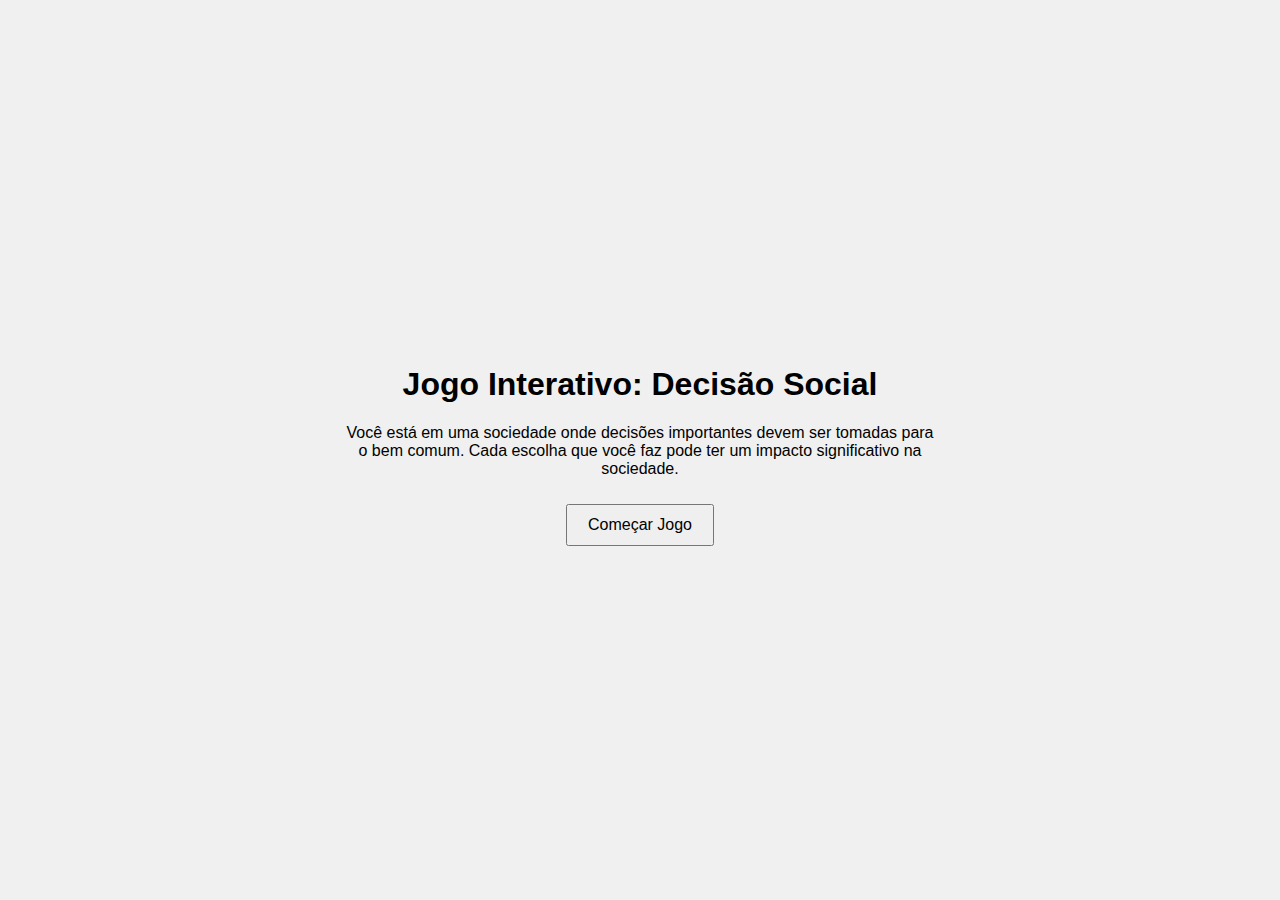
==== index.html @ 18a89e90 "Add files via upload" ====
<!DOCTYPE html>
<html lang="pt-BR">
<head>
    <meta charset="UTF-8">
    <meta name="viewport" content="width=device-width, initial-scale=1.0">
    <title>Jogo Interativo: Decisão Social</title>
    <link rel="stylesheet" href="ia.css">
</head>
<body>
    <div id="game-container">
        <div id="start-screen">
            <h1>Jogo Interativo: Decisão Social</h1>
            <p>Você está em uma sociedade onde decisões importantes devem ser tomadas para o bem comum. Cada escolha que você faz pode ter um impacto significativo na sociedade.</p>
            <button id="start-btn">Começar Jogo</button>
        </div>
        <div id="game-screen" style="display: none;">
            <div id="story-container">
                <p id="story-text">Clique no botão abaixo para começar a história.</p>
                <div id="choices-container"></div>
            </div>
        </div>
        <div id="end-screen" style="display: none;">
            <p id="end-text">Obrigado por jogar!</p>
            <button id="restart-btn">Jogar Novamente</button>
        </div>
    </div>
    <script src="ia.js"></script>
</body>
</html>
---- ia.css ----
/* styles.css */
body {
    font-family: Arial, sans-serif;
    margin: 0;
    padding: 0;
    display: flex;
    justify-content: center;
    align-items: center;
    height: 100vh;
    background-color: #f0f0f0;
}

#game-container {
    text-align: center;
    width: 80%;
    max-width: 600px;
}

#start-screen, #game-screen, #end-screen {
    margin-top: 20px;
}

button {
    margin: 10px;
    padding: 10px 20px;
    font-size: 16px;
    cursor: pointer;
}

#choices-container button {
    margin: 5px;
}
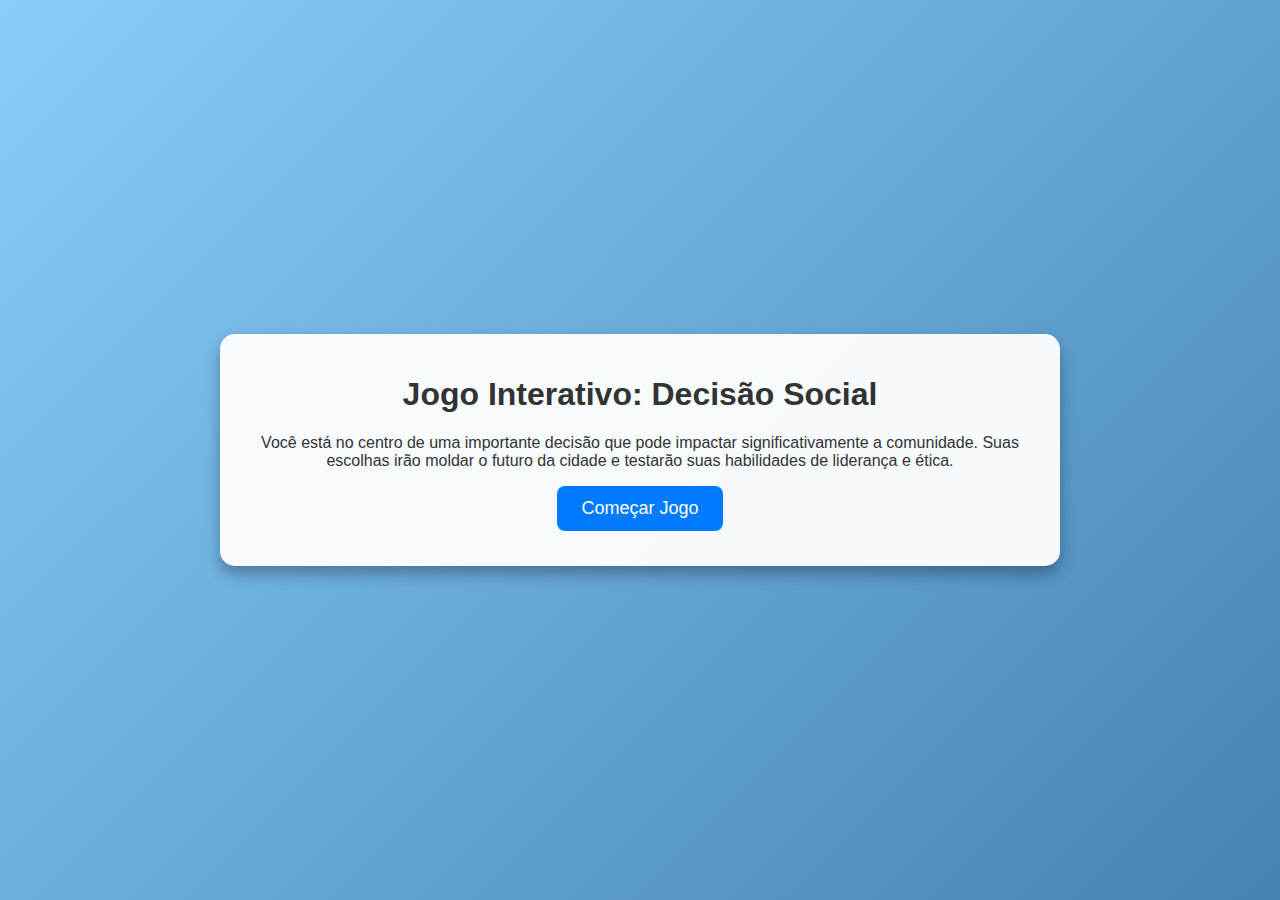
==== commit 0c2ffd90: "Add files via upload" ====
--- a/index.html
+++ b/index.html
@@ -4,13 +4,13 @@
     <meta charset="UTF-8">
     <meta name="viewport" content="width=device-width, initial-scale=1.0">
     <title>Jogo Interativo: Decisão Social</title>
-    <link rel="stylesheet" href="ia.css">
+    <link rel="stylesheet" href="style.css">
 </head>
 <body>
     <div id="game-container">
         <div id="start-screen">
             <h1>Jogo Interativo: Decisão Social</h1>
-            <p>Você está em uma sociedade onde decisões importantes devem ser tomadas para o bem comum. Cada escolha que você faz pode ter um impacto significativo na sociedade.</p>
+            <p>Você está no centro de uma importante decisão que pode impactar significativamente a comunidade. Suas escolhas irão moldar o futuro da cidade e testarão suas habilidades de liderança e ética.</p>
             <button id="start-btn">Começar Jogo</button>
         </div>
         <div id="game-screen" style="display: none;">
@@ -24,6 +24,6 @@
             <button id="restart-btn">Jogar Novamente</button>
         </div>
     </div>
-    <script src="ia.js"></script>
+    <script src="script.js"></script>
 </body>
 </html>
--- a/style.css
+++ b/style.css
@@ -0,0 +1,92 @@
+/* style.css */
+body {
+    font-family: Arial, sans-serif;
+    margin: 0;
+    padding: 0;
+    display: flex;
+    justify-content: center;
+    align-items: center;
+    height: 100vh;
+    background: linear-gradient(135deg, #87CEFA, #4682B4); /* Gradiente azul claro para fundo */
+    color: #333;
+}
+
+#game-container {
+    text-align: center;
+    width: 80%;
+    max-width: 800px;
+    background: rgba(255, 255, 255, 0.95); /* Fundo branco semi-transparente com menos opacidade */
+    border-radius: 15px;
+    padding: 20px;
+    box-shadow: 0px 8px 15px rgba(0, 0, 0, 0.3); /* Sombra mais pronunciada */
+}
+
+button {
+    background-color: #007BFF; /* Azul primário */
+    border: none;
+    color: white;
+    padding: 12px 24px; /* Aumento no padding para maior conforto */
+    font-size: 18px; /* Tamanho de fonte aumentado */
+    cursor: pointer;
+    border-radius: 8px; /* Bordas arredondadas mais suaves */
+    transition: background-color 0.3s, transform 0.2s, box-shadow 0.3s;
+    margin-bottom: 15px; /* Espaçamento entre os botões */
+}
+
+button:hover {
+    background-color: #0056b3; /* Azul escuro */
+    transform: scale(1.05); /* Efeito de aumento ao passar o mouse */
+    box-shadow: 0px 8px 20px rgba(0, 0, 0, 0.3); /* Adiciona sombra ao botão ao passar o mouse */
+}
+
+button:focus {
+    outline: none; /* Remove a borda de foco padrão */
+}
+
+#story-container {
+    background: #f9f9f9; /* Fundo branco muito claro para contraste suave */
+    border-radius: 15px;
+    padding: 20px;
+    box-shadow: 0px 8px 15px rgba(0, 0, 0, 0.2); /* Sombra mais suave */
+    margin: auto;
+    max-width: 600px;
+    display: inline-block;
+}
+
+#story-text {
+    font-size: 18px;
+    line-height: 1.6;
+    color: #333;
+}
+
+#choices-container {
+    margin-top: 20px;
+    display: flex;
+    flex-direction: column;
+    gap: 15px; /* Espaçamento entre os botões */
+}
+
+#end-screen {
+    text-align: center;
+}
+
+#end-text {
+    font-size: 24px;
+    margin-bottom: 20px;
+    color: #007BFF; /* Azul primário para o texto de finalização */
+}
+
+#restart-btn {
+    background-color: #FF6F00; /* Laranja para o botão de reinício */
+    color: white;
+    border: none;
+    padding: 12px 24px;
+    font-size: 18px;
+    border-radius: 8px;
+    transition: background-color 0.3s, box-shadow 0.3s;
+}
+
+#restart-btn:hover {
+    background-color: #FF8F00; /* Laranja mais claro para o hover */
+    box-shadow: 0px 8px 15px rgba(0, 0, 0, 0.2); /* Adiciona sombra ao botão ao passar o mouse */
+}
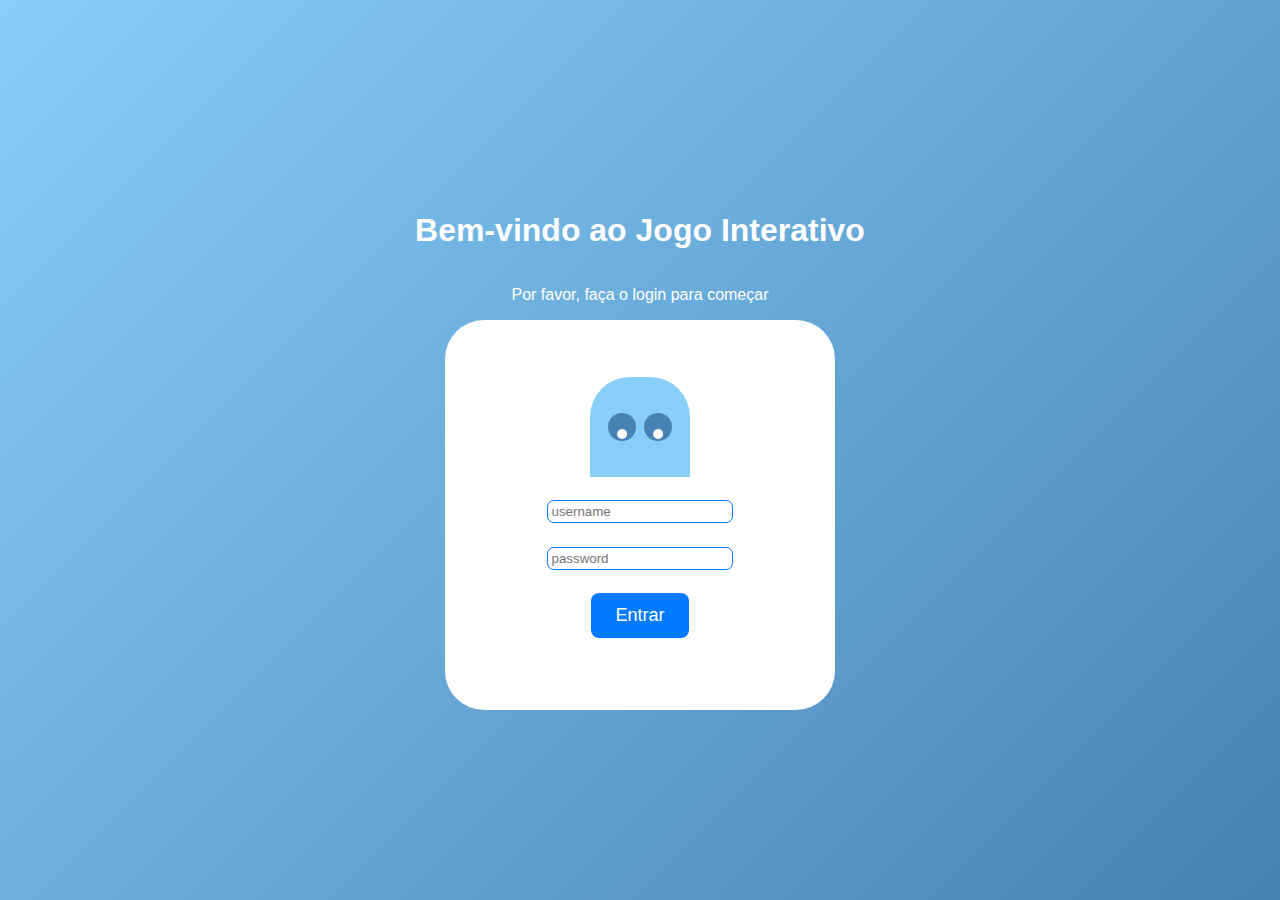
==== commit b8bd2e30: "Add files via upload" ====
--- a/index.html
+++ b/index.html
@@ -7,7 +7,22 @@
     <link rel="stylesheet" href="style.css">
 </head>
 <body>
-    <div id="game-container">
+    <div id="login-screen">
+        <h1>Bem-vindo ao Jogo Interativo</h1>
+        <p>Por favor, faça o login para começar</p>
+        <div id="login-form">
+            <div class="character">
+                <div class="eyes">
+                    <div class="eye"></div>
+                    <div class="eye"></div>
+                </div>
+            </div>
+            <input class="username" type="text" placeholder="username" maxlength="20">
+            <input class="password" type="password" placeholder="password">
+            <button id="login-btn">Entrar</button>
+        </div>
+    </div>
+    <div id="game-container" style="display: none;">
         <div id="start-screen">
             <h1>Jogo Interativo: Decisão Social</h1>
             <p>Você está no centro de uma importante decisão que pode impactar significativamente a comunidade. Suas escolhas irão moldar o futuro da cidade e testarão suas habilidades de liderança e ética.</p>
--- a/style.css
+++ b/style.css
@@ -1,4 +1,4 @@
-/* style.css */
+/* Estilos para o site */
 body {
     font-family: Arial, sans-serif;
     margin: 0;
@@ -90,3 +90,109 @@
     background-color: #FF8F00; /* Laranja mais claro para o hover */
     box-shadow: 0px 8px 15px rgba(0, 0, 0, 0.2); /* Adiciona sombra ao botão ao passar o mouse */
 }
+
+/* Estilos para o formulário de login */
+#login-screen {
+    display: flex;
+    flex-direction: column;
+    justify-content: center;
+    align-items: center;
+    height: 100vh;
+    color: #fff;
+    text-align: center;
+}
+
+#login-form {
+    --size: 300px;
+    display: flex;
+    flex-direction: column;
+    justify-content: space-around;
+    align-items: center;
+    padding: 10%;
+    width: var(--size);
+    min-height: var(--size);
+    border-radius: 10%;
+    background-color: #ffffff; /* Cor do fundo adaptada ao tema */
+}
+
+#login-form input {
+    padding: 0.25em;
+    border-radius: 0.5em;
+    border: 1px solid #007BFF; /* Cor dos inputs */
+}
+
+.character {
+    display: flex;
+    flex-direction: column;
+    justify-content: space-around;
+    align-items: center;
+    width: calc(var(--size) / 3);
+    height: calc(var(--size) / 3);
+    border-radius: 40% 40% 0 0;
+    background-color: #87CEFA; /* Cor do corpo adaptada ao tema */
+}
+
+.character .eyes {
+    --eye-ball-offset: 50%;
+    --eye-ball-size: 35%;
+    display: flex;
+    justify-content: space-evenly;
+    width: 80%;
+}
+
+.character .eyes .eye {
+    position: relative;
+    transition: height 0.2s ease-in;
+    overflow: hidden;
+    width: 35%;
+    border-radius: 50%;
+    background-color: #4682B4; /* Cor dos olhos adaptada ao tema */
+}
+
+.character .eyes .eye::before {
+    content: '';
+    display: block;
+    transition: padding-top 0.2s ease-in;
+    padding-top: 100%;
+}
+
+.character .eyes.closed .eye::before {
+    padding-top: 2px;
+}
+
+.character .eyes .eye::after {
+    content: '';
+    position: absolute;
+    bottom: 5%;
+    left: var(--eye-ball-offset);
+    transform: translateX(-50%);
+    transition: all 0.2s ease-in;
+    width: var(--eye-ball-size);
+    height: var(--eye-ball-size);
+    border-radius: 50%;
+    background-color: #ffffff; /* Cor da íris adaptada ao tema */
+}
+
+.character .eyes.closed .eye::after {
+    height: 0;
+}
+
+/* Media queries */
+@media (max-width: 600px) {
+    #game-container {
+        width: 90%;
+    }
+
+    button {
+        padding: 10px 20px;
+        font-size: 16px;
+    }
+
+    #story-text {
+        font-size: 16px;
+    }
+
+    #login-form {
+        width: 80%;
+    }
+}
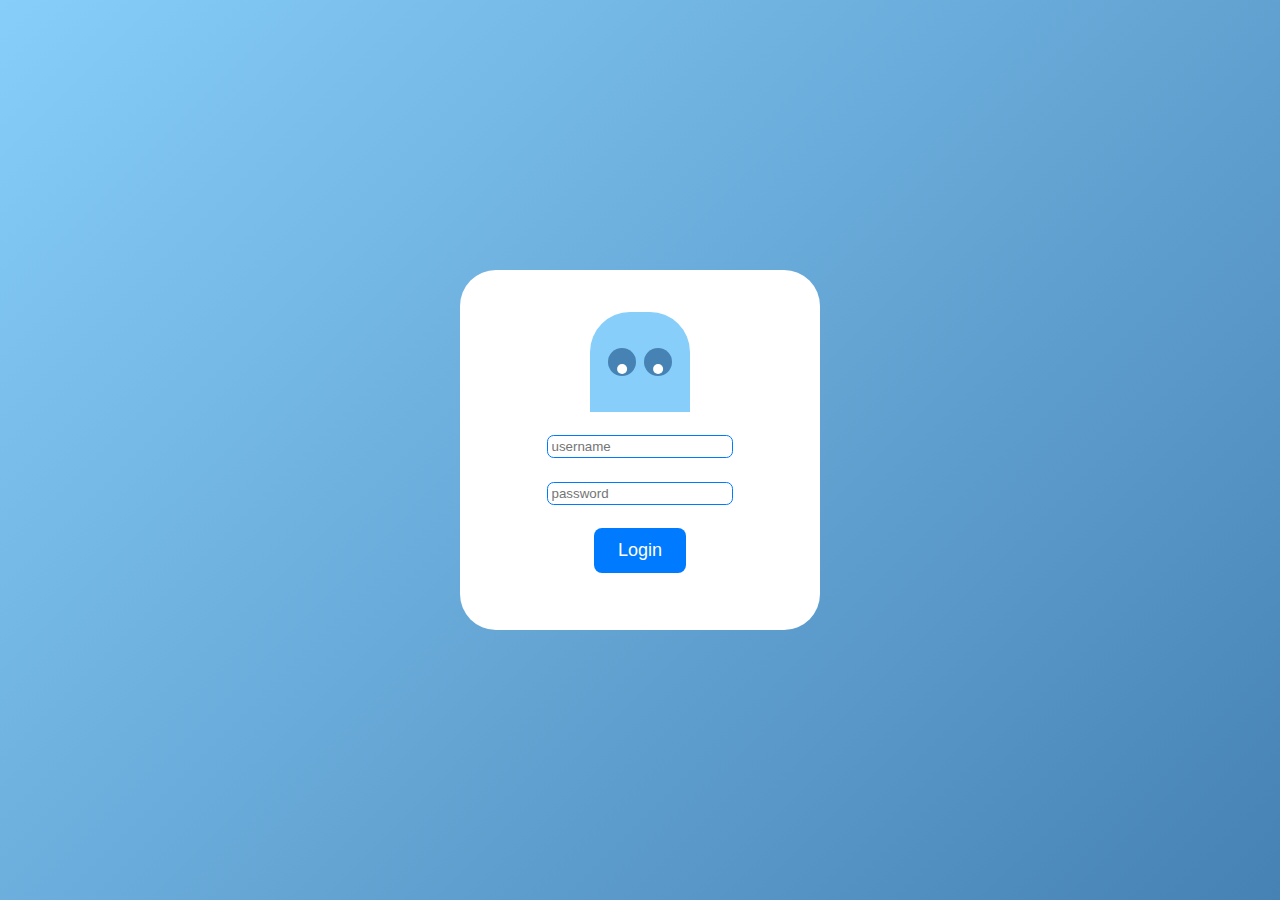
==== commit 4e1684d1: "Add files via upload" ====
--- a/index.html
+++ b/index.html
@@ -8,8 +8,6 @@
 </head>
 <body>
     <div id="login-screen">
-        <h1>Bem-vindo ao Jogo Interativo</h1>
-        <p>Por favor, faça o login para começar</p>
         <div id="login-form">
             <div class="character">
                 <div class="eyes">
@@ -19,7 +17,7 @@
             </div>
             <input class="username" type="text" placeholder="username" maxlength="20">
             <input class="password" type="password" placeholder="password">
-            <button id="login-btn">Entrar</button>
+            <button id="login-btn">Login</button>
         </div>
     </div>
     <div id="game-container" style="display: none;">
--- a/style.css
+++ b/style.css
@@ -1,3 +1,4 @@
+
 /* Estilos para o site */
 body {
     font-family: Arial, sans-serif;
